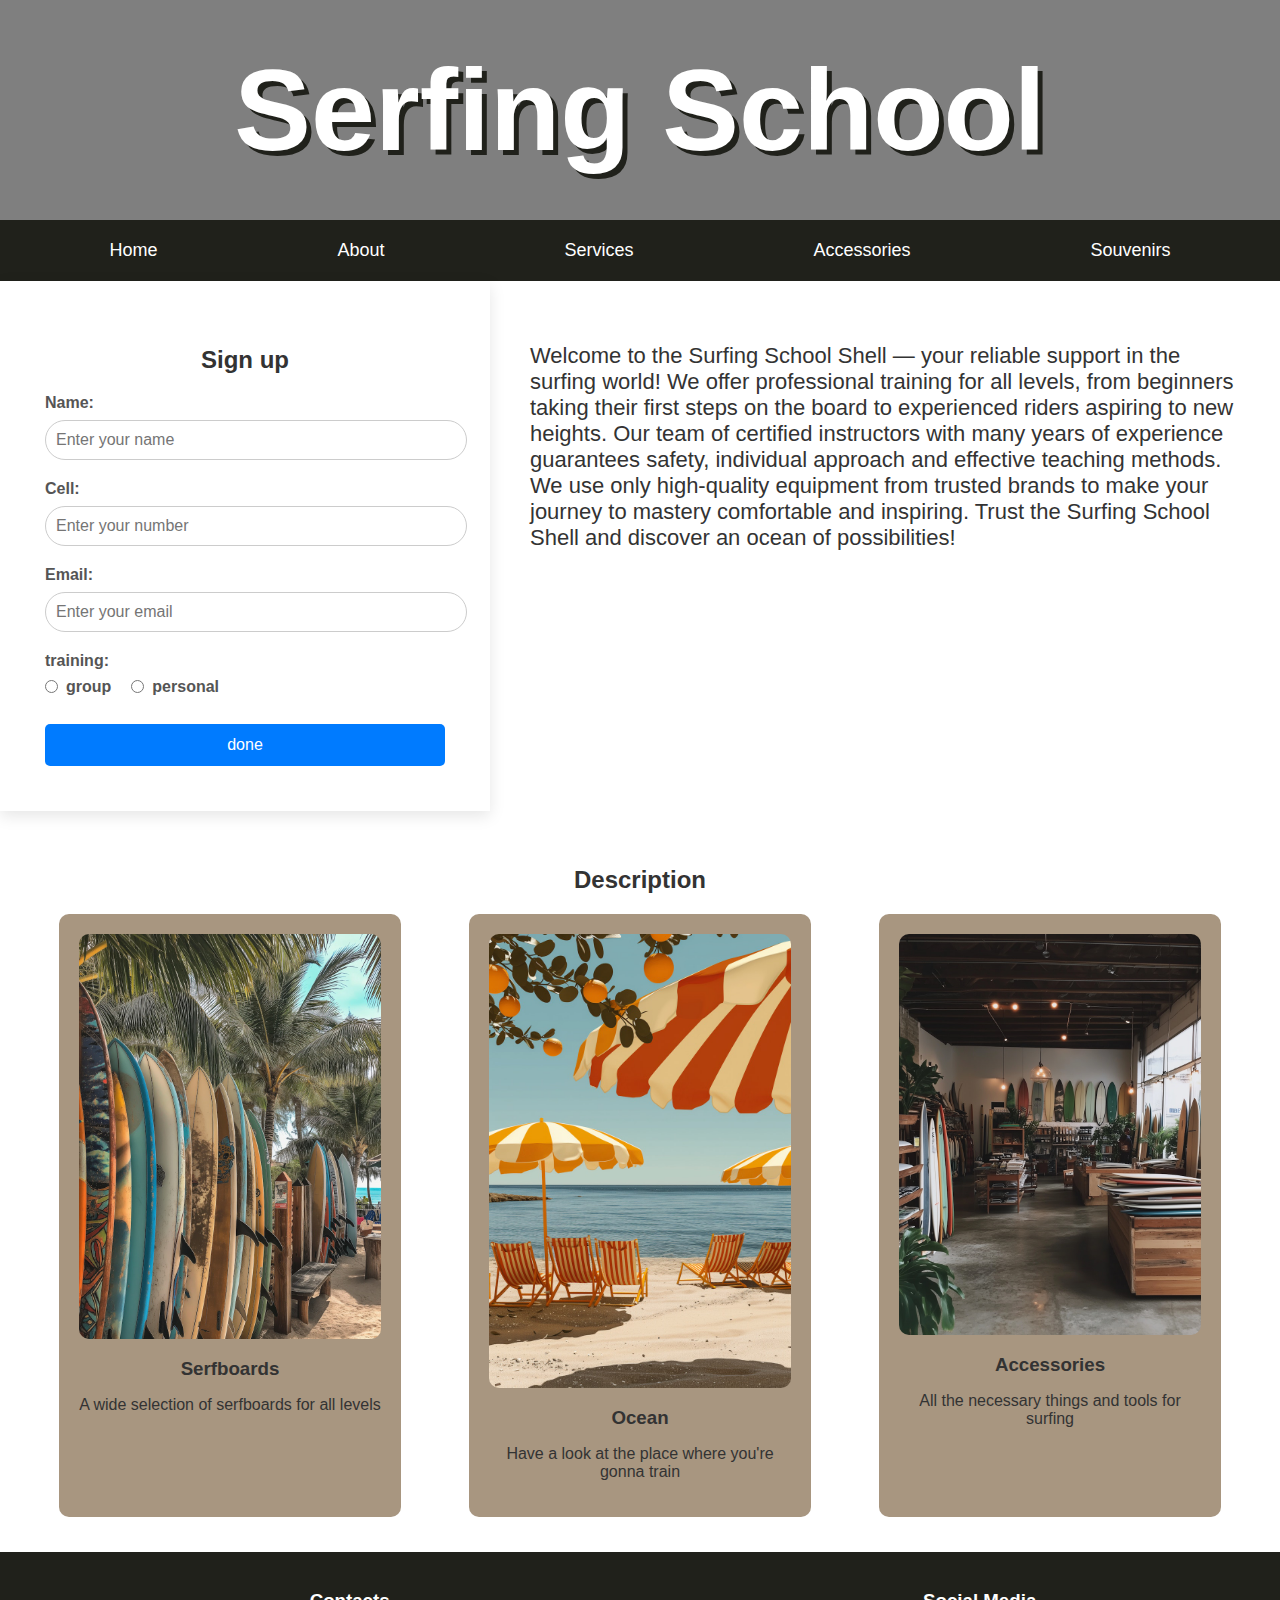
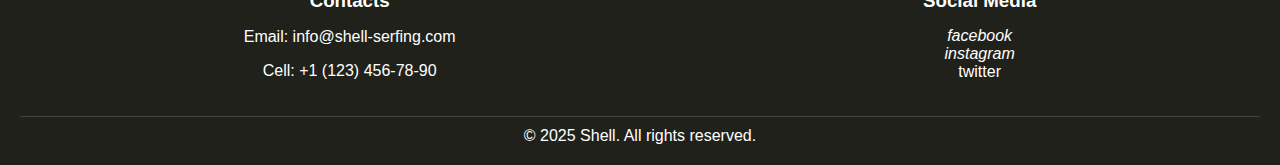
==== site_01/index.html @ dc03cc10 "main page" ====
<!DOCTYPE html>
<html lang="en">
  <head>
    <meta charset="UTF-8" />
    <meta name="description" content="Serfing school" />
    <meta name="author" content="Shell compony" />
    <meta name="viewport" content="width=device-width, initial-scale=1.0" />
    <link
      rel="shortcut icon"
      type="image/png"
      href="img/sea-wave-clipart-lg.png"
    />
    <link rel="stylesheet" href="css/style.css" />
    <title>Shell</title>
  </head>
  <body>
    <!-- intro -->
    <section class="intro">
      <h1 class="main-title" id="header1">Serfing School</h1>
    </section>

    <!-- nav  -->
    <nav class="menu">
      <ul>
        <li><a class="link" href="#">Home</a></li>
        <li><a class="link" href="#">About</a></li>
        <li><a class="link" href="#">Services</a></li>
        <li><a class="link" href="#">Accessories</a></li>
        <li><a class="link" href="#">Souvenirs</a></li>
      </ul>
    </nav>

    <!-- book a service -->
    <div class="form-div" style="display: flex">
      <section class="form-container" style="flex: 1">
        <h2>Sign up</h2>
        <form id="booking-form">
          <!-- name -->
          <div class="form-group">
            <label for="name">Name:</label>
            <input
              type="text"
              id="name"
              name="name"
              required
              placeholder="Enter your name"
            />
          </div>

          <!-- cell number -->
          <div class="form-group">
            <label for="phone">Cell:</label>
            <input
              type="cell"
              id="phone"
              name="phone"
              required
              placeholder="Enter your number"
            />
          </div>

          <!-- email -->
          <div class="form-group">
            <label for="email">Email:</label>
            <input
              type="email"
              id="email"
              name="email"
              required
              placeholder="Enter your email"
            />
          </div>

          <!-- training type -->
          <div class="form-group">
            <label>training:</label>
            <div class="radio-group">
              <label>
                <input
                  type="radio"
                  name="training-type"
                  value="group"
                  required
                />
                <span>group</span>
              </label>
              <label>
                <input
                  type="radio"
                  name="training-type"
                  value="personal"
                  required
                />
                <span>personal</span>
              </label>
            </div>
          </div>

          <!-- button -->
          <button type="submit">done</button>
        </form>
      </section>
      <article class="greeting" style="flex: 1">
        <p class="line-break">
          Welcome to the Surfing School Shell — your reliable support in the
          surfing world! We offer professional training for all levels, from
          beginners taking their first steps on the board to experienced riders
          aspiring to new heights. Our team of certified instructors with many
          years of experience guarantees safety, individual approach and
          effective teaching methods. We use only high-quality equipment from
          trusted brands to make your journey to mastery comfortable and
          inspiring. Trust the Surfing School Shell and discover an ocean of
          possibilities!
        </p>
      </article>
    </div>

    <!-- shop-overview -->
    <section class="shop-overview">
      <h2>Description</h2>
      <div class="shop-items">
        <div class="shop-item">
          <img
            src="img/Colorful Surfboards at a Tropical Beach.jpeg"
            alt="Serfboard"
          />
          <h3>Serfboards</h3>
          <p>A wide selection of serfboards for all levels</p>
        </div>
        <div class="shop-item">
          <img src="img/Sunny Beach Serenity.jpeg" alt="place" />
          <h3>Ocean</h3>
          <p>Have a look at the place where you're gonna train</p>
        </div>
        <div class="shop-item">
          <img src="img/Stylish Surf Shop Interior.jpeg" alt="accessories" />
          <h3>Accessories</h3>
          <p>All the necessary things and tools for surfing</p>
        </div>
      </div>
    </section>

    <!-- footer -->
    <footer>
      <div class="footer-content">
        <div class="footer-section">
          <h3>Contacts</h3>
          <p>Email: info@shell-serfing.com</p>
          <p>Cell: +1 (123) 456-78-90</p>
        </div>
        <div class="footer-section">
          <h3>Social Media</h3>
          <a href="https://www.facebook.com/?locale=ru_RU"
            ><i class="fab fa-facebook">facebook</i></a
          ><br />
          <a href="https://www.instagram.com/"
            ><i class="fab fa-instagram">instagram</i></a
          ><br />
          <a href="https://twitter.com/"
            >twitter<i class="fab fa-twitter"></i
          ></a>
        </div>
      </div>
      <div class="footer-bottom">&copy; 2025 Shell. All rights reserved.</div>
    </footer>
  </body>
</html>
---- site_01/css/style.css ----
body {
  font-family: "Segoe UI", Tahoma, Geneva, Verdana, sans-serif;
  margin: 0;
  padding: 0;
  color: #333;
}

.main-title {
  display: flex;
  justify-content: center;
  align-items: center;
  font-size: 115px;
  background-color: rgba(0, 0, 0, 0.5); /* Черный с прозрачностью 50% */
  padding: 10px; /* Отступы вокруг текста */
  color: white;
  background-image: url(/site_01/img/header.png);
  background-size: cover;
  background-position: center;
  height: 200px;
  margin: 0;
  text-shadow: #20211b 5px 5px;
}

nav ul {
  list-style: none;
  margin: 0;
  padding: 20px 0;
  display: flex;
  justify-content: center;
  background-color: #20211b;
}

nav ul li {
  margin: 0 75px;
}

nav ul li a {
  text-decoration: none;
  color: white;
  font-size: 18px;
  padding: 5px 15px;
  transition: background-color 0.3s, color 0.3s;
}

nav ul li a:hover {
  background-color: #919107;
  border-radius: 10px;
}

/* GREETING */
.greeting {
  padding: 40px;
  font-size: 22px;
}

.form-container {
  background-color: white;
  padding: 45px;
  border-radius: 0px;
  box-shadow: 0 5px 15px rgba(0, 0, 0, 0.1);
  max-width: 400px;
  width: 100%;
}

.form-container h2 {
  margin-bottom: 20px;
  font-size: 24px;
  color: #333;
  text-align: center;
}

/* Группа полей */
.form-group {
  margin-bottom: 20px;
}

.form-group label {
  display: block;
  margin-bottom: 8px;
  font-weight: bold;
  color: #555;
}

.form-group input {
  width: 100%;
  padding: 10px;
  border: 1px solid #ccc;
  border-radius: 20px;
  font-size: 16px;
  transition: border-color 0.3s, box-shadow 0.3s;
}

.form-group input:focus {
  border-color: #007bff;
  box-shadow: 0 0 5px rgba(0, 123, 255, 0.5);
  outline: none;
}

/* Радио-кнопки */
.radio-group {
  display: flex;
  gap: 20px;
}

.radio-group label {
  display: flex;
  align-items: center;
  gap: 8px;
  cursor: pointer;
}

.radio-group input[type="radio"] {
  margin: 0;
  cursor: pointer;
}

/* Кнопка отправки */
button {
  width: 100%;
  padding: 12px;
  background-color: #007bff;
  color: white;
  border: none;
  border-radius: 5px;
  font-size: 16px;
  cursor: pointer;
  transition: background-color 0.3s;
}

button:hover {
  background-color: #0056b3;
}

/* Анимация при наведении на кнопку */
button:active {
  transform: scale(0.98);
}

.shop-overview {
  padding: 35px;
  text-align: center;
}

.shop-overview h2 {
  margin-bottom: 20px;
}

.shop-items {
  display: flex;
  justify-content: space-around;
  flex-wrap: wrap;
  gap: 20px;
}

.shop-item {
  background-color: #a89680;
  padding: 20px;
  border-radius: 10px;
  width: 25%;
}

.shop-item img {
  width: 100%;
  border-radius: 10px;
}

.shop-item h3 {
  margin: 15px 0 10px;
}

/* FOOTER */
footer {
  background-color: #20211b;
  color: white;
  padding: 20px;
  text-align: center;
}

.footer-content {
  display: flex;
  justify-content: space-around;
  flex-wrap: wrap;
  gap: 20px;
  margin-bottom: 20px;
}

.footer-section {
  max-width: 300px;
}

.footer-section h3 {
  margin-bottom: 15px;
}

.footer-section a {
  color: white;
  text-decoration: none;
  margin: 0 10px;
}

.footer-section a:hover {
  color: #ccc;
}

.footer-bottom {
  border-top: 1px solid #444;
  padding-top: 10px;
}
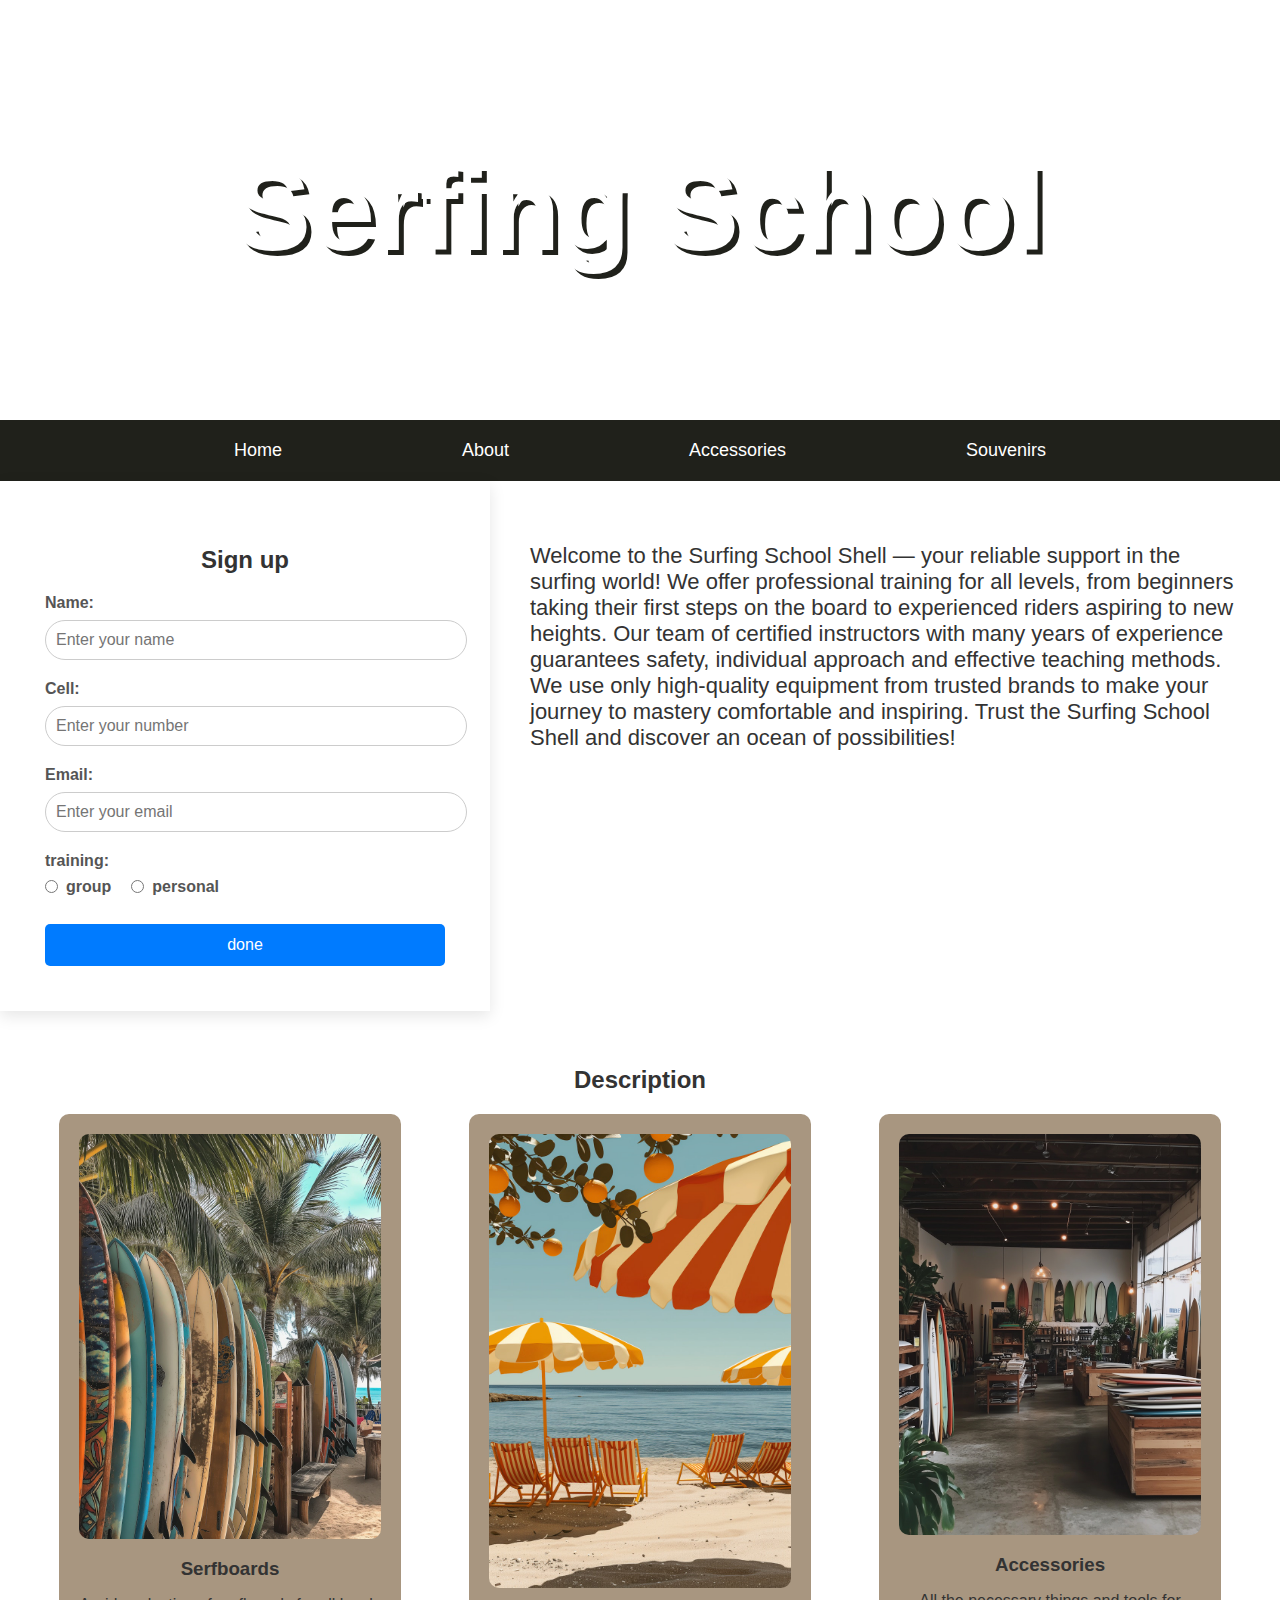
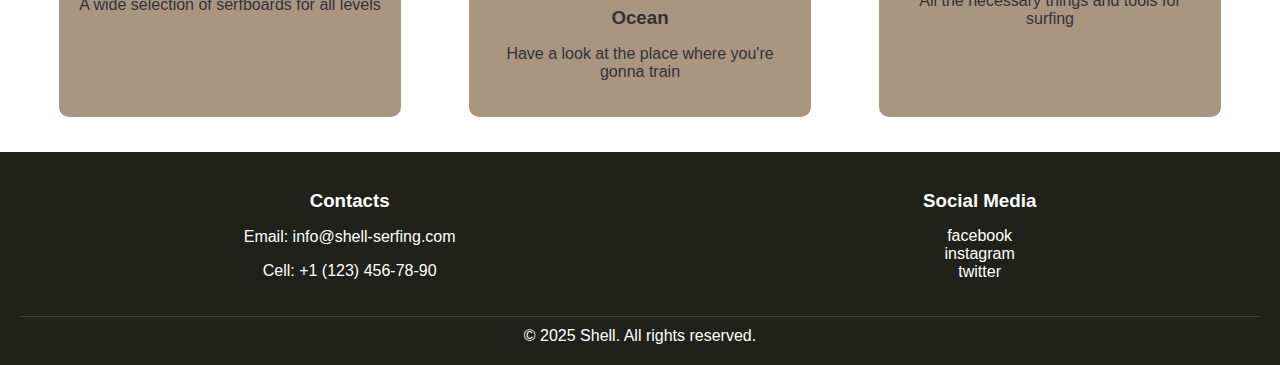
==== commit ba29dad0: "new pages" ====
--- a/site_01/index.html
+++ b/site_01/index.html
@@ -11,6 +11,7 @@
       href="img/sea-wave-clipart-lg.png"
     />
     <link rel="stylesheet" href="css/style.css" />
+    <link rel="stylesheet" href="css/home.css" />
     <title>Shell</title>
   </head>
   <body>
@@ -23,10 +24,9 @@
     <nav class="menu">
       <ul>
         <li><a class="link" href="#">Home</a></li>
-        <li><a class="link" href="#">About</a></li>
-        <li><a class="link" href="#">Services</a></li>
-        <li><a class="link" href="#">Accessories</a></li>
-        <li><a class="link" href="#">Souvenirs</a></li>
+        <li><a class="link" href="about.html">About</a></li>
+        <li><a class="link" href="accessories.html">Accessories</a></li>
+        <li><a class="link" href="souvenirs.html">Souvenirs</a></li>
       </ul>
     </nav>
 
@@ -150,15 +150,9 @@
         </div>
         <div class="footer-section">
           <h3>Social Media</h3>
-          <a href="https://www.facebook.com/?locale=ru_RU"
-            ><i class="fab fa-facebook">facebook</i></a
-          ><br />
-          <a href="https://www.instagram.com/"
-            ><i class="fab fa-instagram">instagram</i></a
-          ><br />
-          <a href="https://twitter.com/"
-            >twitter<i class="fab fa-twitter"></i
-          ></a>
+          <a href="https://www.facebook.com/?locale=ru_RU">facebook</a><br />
+          <a href="https://www.instagram.com/">instagram</a><br />
+          <a href="https://twitter.com/">twitter</a>
         </div>
       </div>
       <div class="footer-bottom">&copy; 2025 Shell. All rights reserved.</div>
--- a/site_01/css/style.css
+++ b/site_01/css/style.css
@@ -1,3 +1,4 @@
+/* Общие стили */
 body {
   font-family: "Segoe UI", Tahoma, Geneva, Verdana, sans-serif;
   margin: 0;
@@ -10,17 +11,17 @@
   justify-content: center;
   align-items: center;
   font-size: 115px;
-  background-color: rgba(0, 0, 0, 0.5); /* Черный с прозрачностью 50% */
-  padding: 10px; /* Отступы вокруг текста */
+  padding: 10px;
   color: white;
-  background-image: url(/site_01/img/header.png);
+  background-image: url(/img/header03.jpg);
   background-size: cover;
   background-position: center;
-  height: 200px;
+  height: 400px;
   margin: 0;
   text-shadow: #20211b 5px 5px;
 }
 
+/* Навигация */
 nav ul {
   list-style: none;
   margin: 0;
@@ -43,132 +44,11 @@
 }
 
 nav ul li a:hover {
-  background-color: #919107;
+  background-color: #73b4ff;
   border-radius: 10px;
 }
 
-/* GREETING */
-.greeting {
-  padding: 40px;
-  font-size: 22px;
-}
-
-.form-container {
-  background-color: white;
-  padding: 45px;
-  border-radius: 0px;
-  box-shadow: 0 5px 15px rgba(0, 0, 0, 0.1);
-  max-width: 400px;
-  width: 100%;
-}
-
-.form-container h2 {
-  margin-bottom: 20px;
-  font-size: 24px;
-  color: #333;
-  text-align: center;
-}
-
-/* Группа полей */
-.form-group {
-  margin-bottom: 20px;
-}
-
-.form-group label {
-  display: block;
-  margin-bottom: 8px;
-  font-weight: bold;
-  color: #555;
-}
-
-.form-group input {
-  width: 100%;
-  padding: 10px;
-  border: 1px solid #ccc;
-  border-radius: 20px;
-  font-size: 16px;
-  transition: border-color 0.3s, box-shadow 0.3s;
-}
-
-.form-group input:focus {
-  border-color: #007bff;
-  box-shadow: 0 0 5px rgba(0, 123, 255, 0.5);
-  outline: none;
-}
-
-/* Радио-кнопки */
-.radio-group {
-  display: flex;
-  gap: 20px;
-}
-
-.radio-group label {
-  display: flex;
-  align-items: center;
-  gap: 8px;
-  cursor: pointer;
-}
-
-.radio-group input[type="radio"] {
-  margin: 0;
-  cursor: pointer;
-}
-
-/* Кнопка отправки */
-button {
-  width: 100%;
-  padding: 12px;
-  background-color: #007bff;
-  color: white;
-  border: none;
-  border-radius: 5px;
-  font-size: 16px;
-  cursor: pointer;
-  transition: background-color 0.3s;
-}
-
-button:hover {
-  background-color: #0056b3;
-}
-
-/* Анимация при наведении на кнопку */
-button:active {
-  transform: scale(0.98);
-}
-
-.shop-overview {
-  padding: 35px;
-  text-align: center;
-}
-
-.shop-overview h2 {
-  margin-bottom: 20px;
-}
-
-.shop-items {
-  display: flex;
-  justify-content: space-around;
-  flex-wrap: wrap;
-  gap: 20px;
-}
-
-.shop-item {
-  background-color: #a89680;
-  padding: 20px;
-  border-radius: 10px;
-  width: 25%;
-}
-
-.shop-item img {
-  width: 100%;
-  border-radius: 10px;
-}
-
-.shop-item h3 {
-  margin: 15px 0 10px;
-}
-
-/* FOOTER */
+/* Подвал */
 footer {
   background-color: #20211b;
   color: white;
@@ -206,3 +86,111 @@
   border-top: 1px solid #444;
   padding-top: 10px;
 }
+
+/* Медиа-запросы для адаптивности */
+@media (max-width: 1200px) {
+  .main-title {
+    font-size: 90px;
+    height: 180px;
+  }
+
+  nav ul li {
+    margin: 0 50px;
+  }
+
+  .shop-item {
+    width: 30%;
+  }
+}
+
+@media (max-width: 992px) {
+  .main-title {
+    font-size: 70px;
+    height: 150px;
+  }
+
+  nav ul li {
+    margin: 0 30px;
+  }
+
+  .form-container {
+    padding: 30px;
+  }
+
+  .shop-item {
+    width: 45%;
+  }
+}
+
+@media (max-width: 768px) {
+  .main-title {
+    font-size: 50px;
+    height: 120px;
+  }
+
+  nav ul {
+    flex-direction: column;
+    align-items: center;
+    padding: 10px 0;
+  }
+
+  nav ul li {
+    margin: 10px 0;
+  }
+
+  .form-div {
+    flex-direction: column;
+    align-items: center;
+  }
+
+  .form-container {
+    max-width: 100%;
+    margin-bottom: 20px;
+  }
+
+  .greeting {
+    padding: 20px;
+    font-size: 18px;
+    text-align: center;
+  }
+
+  .shop-item {
+    width: 100%;
+  }
+
+  .footer-content {
+    flex-direction: column;
+    align-items: center;
+  }
+}
+
+@media (max-width: 576px) {
+  .main-title {
+    font-size: 40px;
+    height: 100px;
+  }
+
+  .form-container h2 {
+    font-size: 20px;
+  }
+
+  .form-group input {
+    font-size: 14px;
+  }
+
+  button {
+    font-size: 14px;
+  }
+
+  .shop-overview h2 {
+    font-size: 24px;
+  }
+
+  .shop-item h3 {
+    font-size: 18px;
+  }
+
+  .footer-section {
+    text-align: center;
+  }
+}
--- a/site_01/css/home.css
+++ b/site_01/css/home.css
@@ -0,0 +1,121 @@
+/* Приветствие */
+.greeting {
+  padding: 40px;
+  font-size: 22px;
+}
+
+/* Форма */
+.form-container {
+  background-color: white;
+  padding: 45px;
+  border-radius: 0px;
+  box-shadow: 0 5px 15px rgba(0, 0, 0, 0.1);
+  max-width: 400px;
+  width: 100%;
+}
+
+.form-container h2 {
+  margin-bottom: 20px;
+  font-size: 24px;
+  color: #333;
+  text-align: center;
+}
+
+/* Группа полей */
+.form-group {
+  margin-bottom: 20px;
+}
+
+.form-group label {
+  display: block;
+  margin-bottom: 8px;
+  font-weight: bold;
+  color: #555;
+}
+
+.form-group input {
+  width: 100%;
+  padding: 10px;
+  border: 1px solid #ccc;
+  border-radius: 20px;
+  font-size: 16px;
+  transition: border-color 0.3s, box-shadow 0.3s;
+}
+
+.form-group input:focus {
+  border-color: #007bff;
+  box-shadow: 0 0 5px rgba(0, 123, 255, 0.5);
+  outline: none;
+}
+
+/* Радио-кнопки */
+.radio-group {
+  display: flex;
+  gap: 20px;
+}
+
+.radio-group label {
+  display: flex;
+  align-items: center;
+  gap: 8px;
+  cursor: pointer;
+}
+
+.radio-group input[type="radio"] {
+  margin: 0;
+  cursor: pointer;
+}
+
+/* Кнопка отправки */
+button {
+  width: 100%;
+  padding: 12px;
+  background-color: #007bff;
+  color: white;
+  border: none;
+  border-radius: 5px;
+  font-size: 16px;
+  cursor: pointer;
+  transition: background-color 0.3s;
+}
+
+button:hover {
+  background-color: #0056b3;
+}
+
+button:active {
+  transform: scale(0.98);
+}
+
+/* Магазин */
+.shop-overview {
+  padding: 35px;
+  text-align: center;
+}
+
+.shop-overview h2 {
+  margin-bottom: 20px;
+}
+
+.shop-items {
+  display: flex;
+  justify-content: space-around;
+  flex-wrap: wrap;
+  gap: 20px;
+}
+
+.shop-item {
+  background-color: #a89680;
+  padding: 20px;
+  border-radius: 10px;
+  width: 25%;
+}
+
+.shop-item img {
+  width: 100%;
+  border-radius: 10px;
+}
+
+.shop-item h3 {
+  margin: 15px 0 10px;
+}
